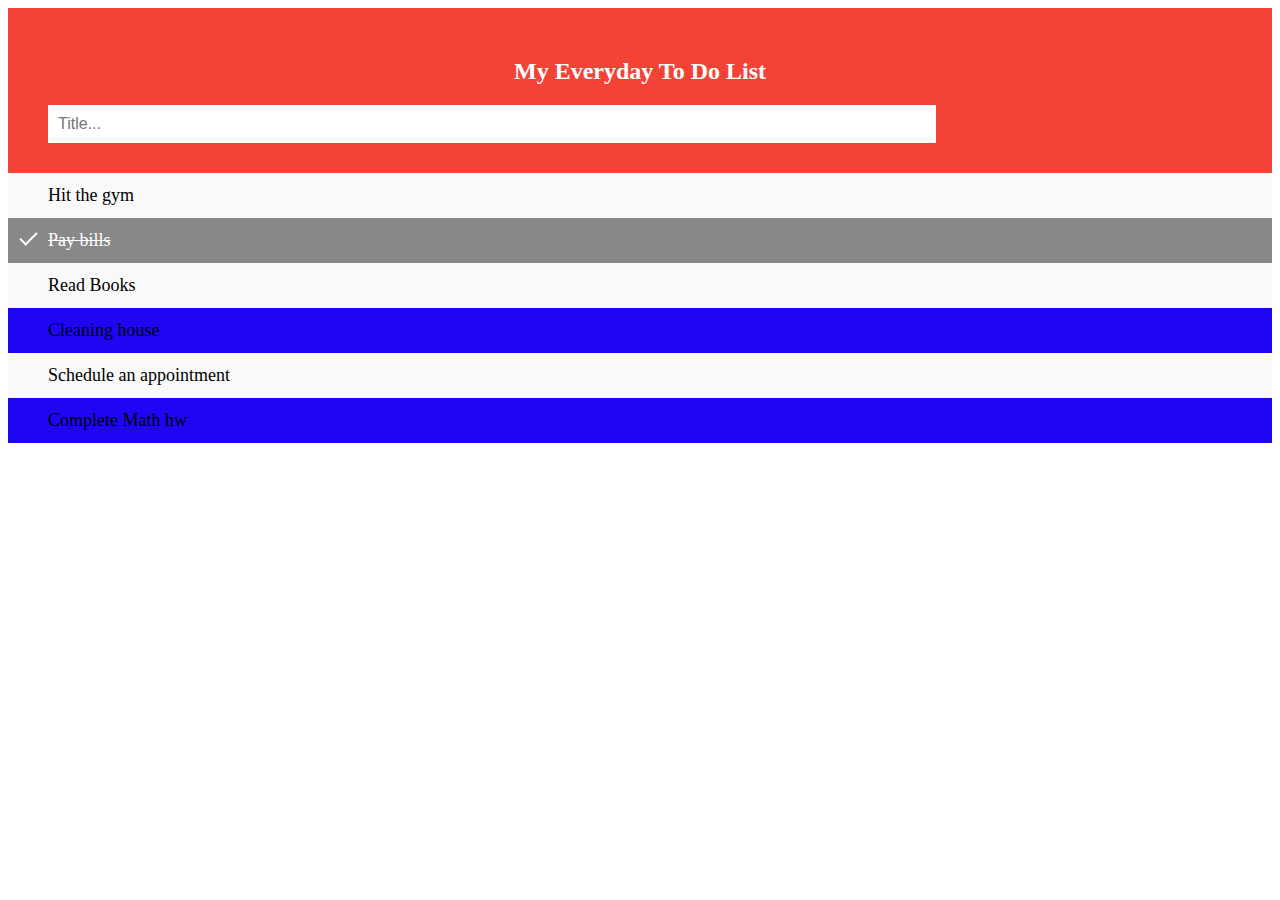
==== index.html @ 6318c952 "Website layout and styling (#2)" ====
<!DOCTYPE html>
<html lang="en">
  <head>
    <meta charset="UTF-8" />
    <meta http-equiv="X-UA-Compatible" content="IE=edge" />
    <meta name="viewport" content="width=device-width, initial-scale=1.0" />
    <link rel="stylesheet" href="style.css" />
    <title>Task Management App</title>
  </head>
  <body>
    <div id="myDIV" class="header">
      <h2>My Everyday To Do List</h2>
      <input type="text" id="myInput" placeholder="Title..." />
    </div>

    <ul id="myUL">
      <li>Hit the gym</li>
      <li class="checked">Pay bills</li>
      <li>Read Books</li>
      <li>Cleaning house</li>
      <li>Schedule an appointment</li>
      <li>Complete Math hw</li>
    </ul>
  </body>
</html>
---- style.css ----
* {
  box-sizing: border-box;
}

/* Remove margins and padding from the list */
ul {
  margin: 0;
  padding: 0;
}

/* Style the list items */
ul li {
  cursor: pointer;
  position: relative;
  padding: 12px 8px 12px 40px;
  background: rgb(30, 6, 245);
  font-size: 18px;
  transition: 0.2s;

  /* make the list items unselectable */
  -webkit-user-select: none;
  -moz-user-select: none;
  -ms-user-select: none;
  user-select: none;
}

/* Set all odd list items to a different color (zebra-stripes) */
ul li:nth-child(odd) {
  background: #f9f9f9;
}

/* Darker background-color on hover */
ul li:hover {
  background: #ddd;
}

/* When clicked on, add a background color and strike out text */
ul li.checked {
  background: #888;
  color: #fff;
  text-decoration: line-through;
}

/* Add a "checked" mark when clicked on */
ul li.checked::before {
  content: "";
  position: absolute;
  border-color: #fff;
  border-style: solid;
  border-width: 0 2px 2px 0;
  top: 10px;
  left: 16px;
  transform: rotate(45deg);
  height: 15px;
  width: 7px;
}

/* Style the close button */
.close {
  position: absolute;
  right: 0;
  top: 0;
  padding: 12px 16px 12px 16px;
}

.close:hover {
  background-color: #f44336;
  color: white;
}

/* Style the header */
.header {
  background-color: #f44336;
  padding: 30px 40px;
  color: white;
  text-align: center;
}

/* Clear floats after the header */
.header:after {
  content: "";
  display: table;
  clear: both;
}

/* Style the input */
input {
  margin: 0;
  border: none;
  border-radius: 0;
  width: 75%;
  padding: 10px;
  float: left;
  font-size: 16px;
}

/* Style the "Add" button */
.addBtn {
  padding: 10px;
  width: 25%;
  background: #d9d9d9;
  color: #555;
  float: left;
  text-align: center;
  font-size: 16px;
  cursor: pointer;
  transition: 0.3s;
  border-radius: 0;
}

.addBtn:hover {
  background-color: #bbb;
}
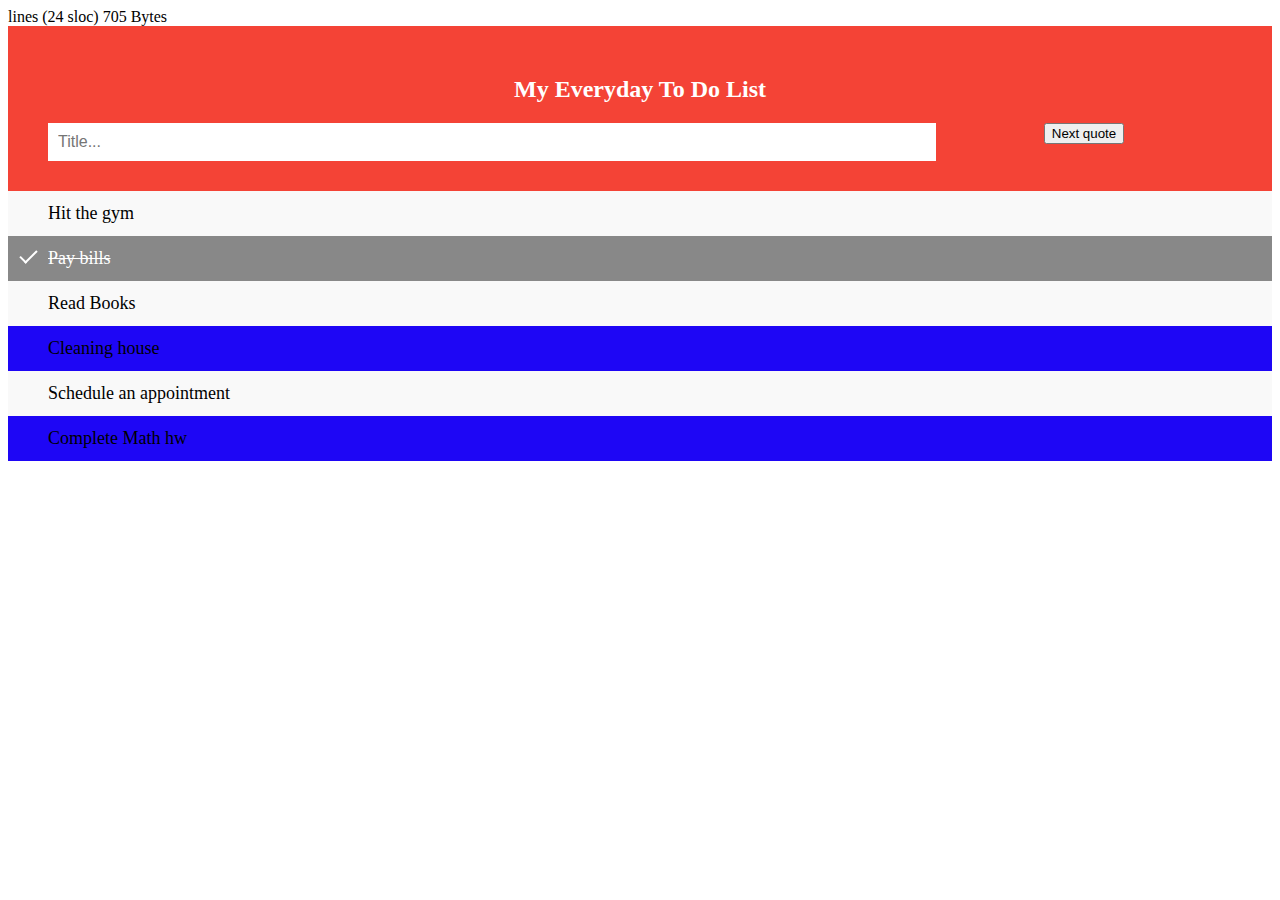
==== commit 7714c62e: "added necessary html code for js file" ====
--- a/index.html
+++ b/index.html
@@ -1,3 +1,4 @@
+lines (24 sloc)  705 Bytes  
 <!DOCTYPE html>
 <html lang="en">
   <head>
@@ -5,12 +6,18 @@
     <meta http-equiv="X-UA-Compatible" content="IE=edge" />
     <meta name="viewport" content="width=device-width, initial-scale=1.0" />
     <link rel="stylesheet" href="style.css" />
+    
     <title>Task Management App</title>
   </head>
   <body>
     <div id="myDIV" class="header">
       <h2>My Everyday To Do List</h2>
       <input type="text" id="myInput" placeholder="Title..." />
+
+  
+        <span class="quote" id="quote"></span>
+        <p class="author" id="author"></p>
+      <button class="next" onclick="getNewQuote()">Next quote</button>
     </div>
 
     <ul id="myUL">
@@ -21,5 +28,9 @@
       <li>Schedule an appointment</li>
       <li>Complete Math hw</li>
     </ul>
+
+    <script src="hackathon.js"></script>
   </body>
 </html>
+
+
--- a/style.css
+++ b/style.css
@@ -1,4 +1,4 @@
-* {
+*{
   box-sizing: border-box;
 }
 
@@ -43,7 +43,7 @@
 
 /* Add a "checked" mark when clicked on */
 ul li.checked::before {
-  content: "";
+  content: '';
   position: absolute;
   border-color: #fff;
   border-style: solid;
@@ -111,3 +111,4 @@
 .addBtn:hover {
   background-color: #bbb;
 }
+
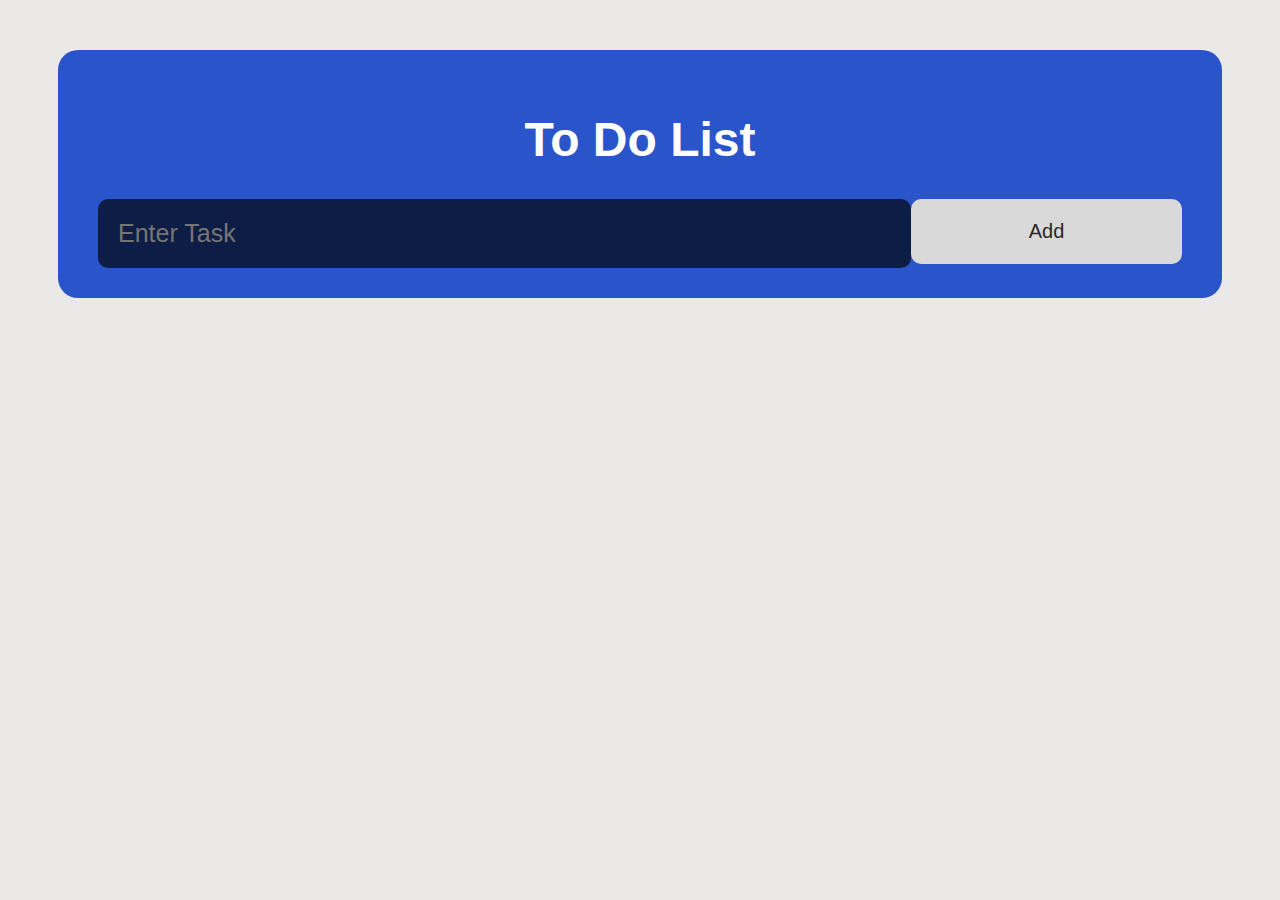
==== commit 841c936e: "added the to do list" ====
--- a/index.html
+++ b/index.html
@@ -1,4 +1,3 @@
-lines (24 sloc)  705 Bytes  
 <!DOCTYPE html>
 <html lang="en">
   <head>
@@ -6,31 +5,17 @@
     <meta http-equiv="X-UA-Compatible" content="IE=edge" />
     <meta name="viewport" content="width=device-width, initial-scale=1.0" />
     <link rel="stylesheet" href="style.css" />
-    
     <title>Task Management App</title>
   </head>
   <body>
     <div id="myDIV" class="header">
-      <h2>My Everyday To Do List</h2>
-      <input type="text" id="myInput" placeholder="Title..." />
-
-  
-        <span class="quote" id="quote"></span>
-        <p class="author" id="author"></p>
-      <button class="next" onclick="getNewQuote()">Next quote</button>
+      <h1>To Do List</h1>
+      <input type="text" id="myInput" placeholder="Enter Task" />
+      <span onclick="newelement()" class="addBtn">Add</span>
     </div>
-
-    <ul id="myUL">
-      <li>Hit the gym</li>
-      <li class="checked">Pay bills</li>
-      <li>Read Books</li>
-      <li>Cleaning house</li>
-      <li>Schedule an appointment</li>
-      <li>Complete Math hw</li>
-    </ul>
-
-    <script src="hackathon.js"></script>
+    <div class="to-do-list">
+      <ul id="user-list"></ul>
+    </div>
+    <script src="script.js"></script>
   </body>
 </html>
-
-
--- a/style.css
+++ b/style.css
@@ -1,7 +1,9 @@
-*{
+* {
   box-sizing: border-box;
+  font-family: "poppins", sans-serif;
+  background-color: rgb(235, 232, 232);
 }
-
+/* Just to check whether i can make changes or not */
 /* Remove margins and padding from the list */
 ul {
   margin: 0;
@@ -13,9 +15,11 @@
   cursor: pointer;
   position: relative;
   padding: 12px 8px 12px 40px;
-  background: rgb(30, 6, 245);
+  background: rgb(255, 255, 255);
   font-size: 18px;
   transition: 0.2s;
+  list-style-type: none;
+  padding: 12px;
 
   /* make the list items unselectable */
   -webkit-user-select: none;
@@ -24,14 +28,15 @@
   user-select: none;
 }
 
-/* Set all odd list items to a different color (zebra-stripes) */
-ul li:nth-child(odd) {
-  background: #f9f9f9;
+.to-do-list {
+  margin: 0px 50px;
 }
-
+.to-do-list ul {
+  text-align: center;
+}
 /* Darker background-color on hover */
 ul li:hover {
-  background: #ddd;
+  background: #2a55ca;
 }
 
 /* When clicked on, add a background color and strike out text */
@@ -43,39 +48,46 @@
 
 /* Add a "checked" mark when clicked on */
 ul li.checked::before {
-  content: '';
+  content: "";
   position: absolute;
-  border-color: #fff;
+  border-color: rgb(34, 255, 0);
   border-style: solid;
   border-width: 0 2px 2px 0;
   top: 10px;
-  left: 16px;
+  left: 10px;
   transform: rotate(45deg);
   height: 15px;
   width: 7px;
 }
 
 /* Style the close button */
-.close {
+.close_bar {
   position: absolute;
   right: 0;
   top: 0;
   padding: 12px 16px 12px 16px;
+  background-color: #000000;
+  color: rgb(255, 255, 255);
 }
 
-.close:hover {
+.close_bar:hover {
   background-color: #f44336;
-  color: white;
+  color: rgb(0, 0, 0);
 }
 
 /* Style the header */
 .header {
-  background-color: #f44336;
+  background-color: #2a55ca;
   padding: 30px 40px;
   color: white;
   text-align: center;
+  border-radius: 20px;
+  margin: 50px;
 }
-
+.header h1 {
+  background-color: #2a55ca;
+  font-size: 3rem;
+}
 /* Clear floats after the header */
 .header:after {
   content: "";
@@ -87,28 +99,32 @@
 input {
   margin: 0;
   border: none;
-  border-radius: 0;
+  border-radius: 10px;
   width: 75%;
-  padding: 10px;
+  padding: 20px;
   float: left;
-  font-size: 16px;
+  font-size: 25px;
+  color: rgb(255, 255, 255);
+  background-color: rgba(0, 0, 0, 0.658);
 }
 
 /* Style the "Add" button */
 .addBtn {
-  padding: 10px;
+  padding: 20px;
   width: 25%;
+  height: 65px;
   background: #d9d9d9;
-  color: #555;
+  color: rgb(41, 39, 39);
   float: left;
-  text-align: center;
-  font-size: 16px;
+  display: flex;
+  justify-content: center;
+  align-items: center;
+  font-size: 20px;
   cursor: pointer;
   transition: 0.3s;
-  border-radius: 0;
+  border-radius: 10px;
 }
 
 .addBtn:hover {
   background-color: #bbb;
 }
-
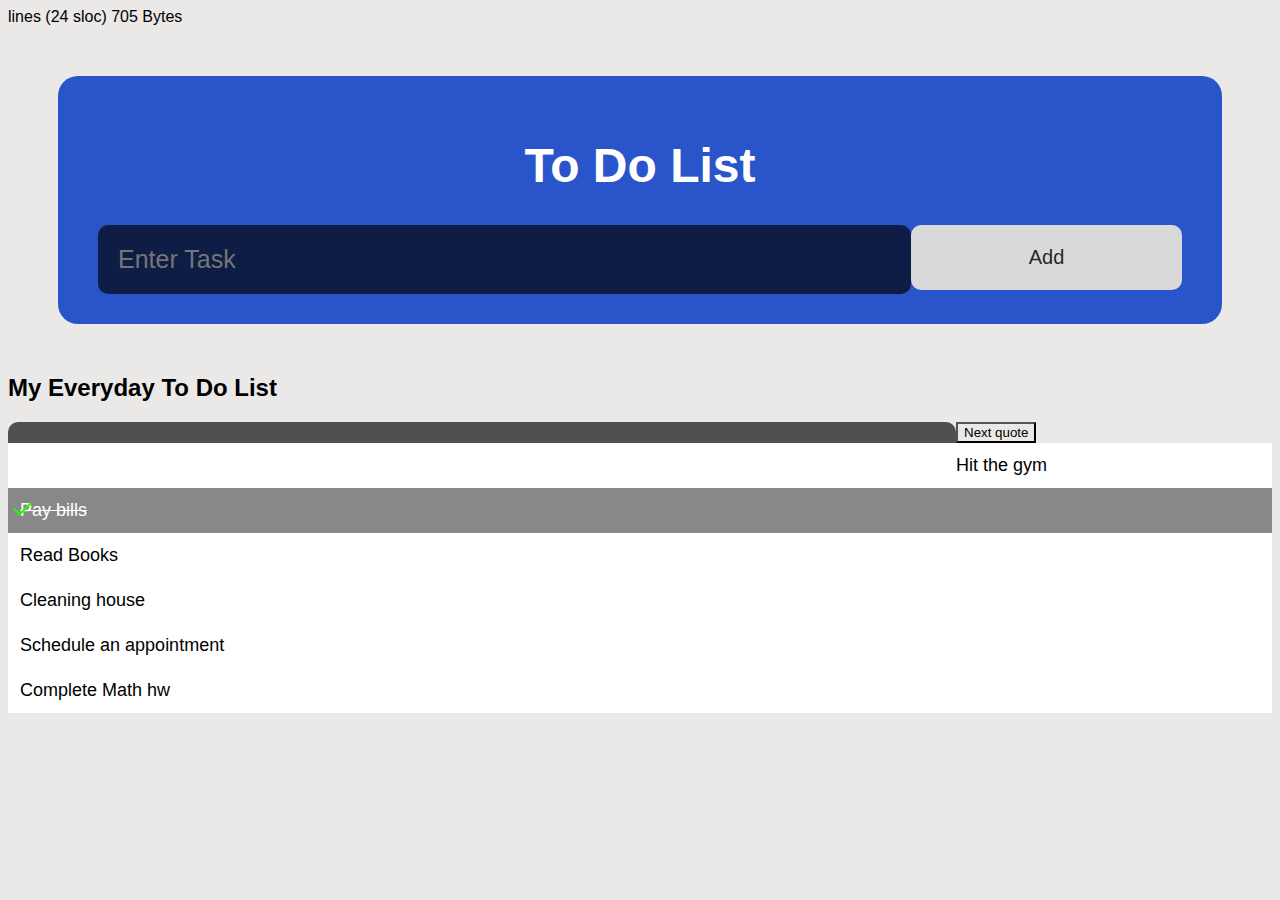
==== commit 57abd75d: "Merge branch 'main' of https://github.com/bigdog765/hackathon-2022" ====
--- a/index.html
+++ b/index.html
@@ -1,3 +1,4 @@
+lines (24 sloc)  705 Bytes  
 <!DOCTYPE html>
 <html lang="en">
   <head>
@@ -5,6 +6,7 @@
     <meta http-equiv="X-UA-Compatible" content="IE=edge" />
     <meta name="viewport" content="width=device-width, initial-scale=1.0" />
     <link rel="stylesheet" href="style.css" />
+    
     <title>Task Management App</title>
   </head>
   <body>
@@ -16,6 +18,26 @@
     <div class="to-do-list">
       <ul id="user-list"></ul>
     </div>
+    
+      <h2>My Everyday To Do List</h2>
+      <input type="text" id="myInput" placeholder="Title..." />
+      
+        <span class="quote" id="quote"></span>
+        <p class="author" id="author"></p>
+      <button class="next" onclick="getNewQuote()">Next quote</button>
+    </div>
+
+    <ul id="myUL">
+      <li>Hit the gym</li>
+      <li class="checked">Pay bills</li>
+      <li>Read Books</li>
+      <li>Cleaning house</li>
+      <li>Schedule an appointment</li>
+      <li>Complete Math hw</li>
+    </ul>
     <script src="script.js"></script>
+    <script src="hackathon.js"></script>
   </body>
 </html>
+
+
--- a/style.css
+++ b/style.css
@@ -1,9 +1,9 @@
-* {
+*{
   box-sizing: border-box;
   font-family: "poppins", sans-serif;
   background-color: rgb(235, 232, 232);
 }
-/* Just to check whether i can make changes or not */
+
 /* Remove margins and padding from the list */
 ul {
   margin: 0;
@@ -48,7 +48,7 @@
 
 /* Add a "checked" mark when clicked on */
 ul li.checked::before {
-  content: "";
+  content: '';
   position: absolute;
   border-color: rgb(34, 255, 0);
   border-style: solid;
@@ -128,3 +128,4 @@
 .addBtn:hover {
   background-color: #bbb;
 }
+
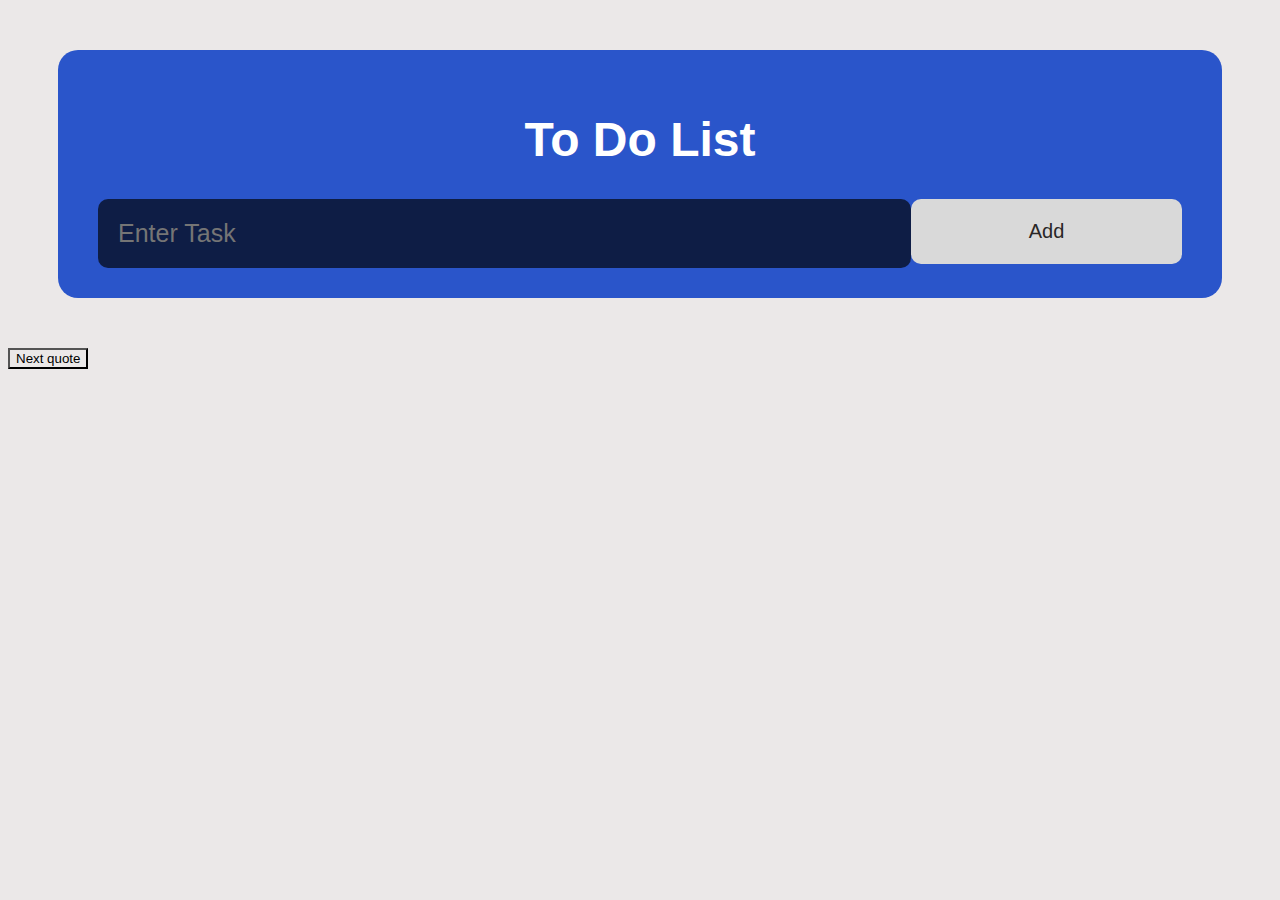
==== commit 4a14dfe8: "fixed ovelapping" ====
--- a/index.html
+++ b/index.html
@@ -1,4 +1,4 @@
-lines (24 sloc)  705 Bytes  
+ 
 <!DOCTYPE html>
 <html lang="en">
   <head>
@@ -19,22 +19,14 @@
       <ul id="user-list"></ul>
     </div>
     
-      <h2>My Everyday To Do List</h2>
-      <input type="text" id="myInput" placeholder="Title..." />
       
+
         <span class="quote" id="quote"></span>
         <p class="author" id="author"></p>
       <button class="next" onclick="getNewQuote()">Next quote</button>
     </div>
 
-    <ul id="myUL">
-      <li>Hit the gym</li>
-      <li class="checked">Pay bills</li>
-      <li>Read Books</li>
-      <li>Cleaning house</li>
-      <li>Schedule an appointment</li>
-      <li>Complete Math hw</li>
-    </ul>
+    
     <script src="script.js"></script>
     <script src="hackathon.js"></script>
   </body>
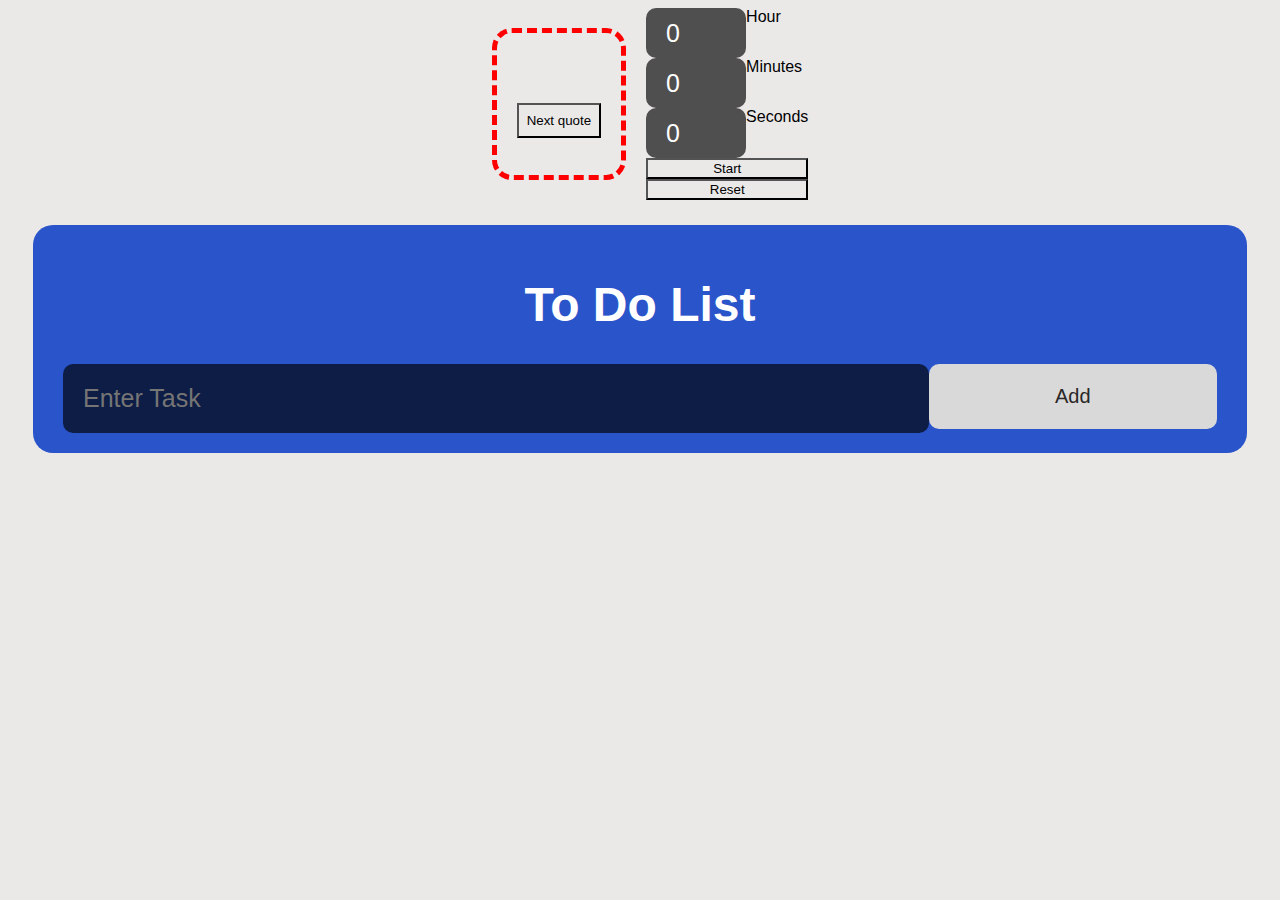
==== commit 7bbf6751: "to-do list, timer, and all styling finished" ====
--- a/index.html
+++ b/index.html
@@ -1,4 +1,3 @@
- 
 <!DOCTYPE html>
 <html lang="en">
   <head>
@@ -6,10 +5,57 @@
     <meta http-equiv="X-UA-Compatible" content="IE=edge" />
     <meta name="viewport" content="width=device-width, initial-scale=1.0" />
     <link rel="stylesheet" href="style.css" />
-    
+
     <title>Task Management App</title>
   </head>
   <body>
+    <div class="Quotes-timer">
+      <!--Quotes section starts-->
+      <div class="quotes">
+        <span class="quote" id="quote"></span>
+        <p class="author" id="author"></p>
+        <button class="next" onclick="getNewQuote()">Next quote</button>
+      </div>
+      <!--Timer section starts-->
+
+      <div class="timer">
+        <div id="container">
+          <label id="hour-label" class="label"
+            >Hour
+            <input
+              id="hour"
+              type="number"
+              max="99"
+              min="0"
+              value="0"
+              class="time"
+          /></label>
+          <label id="min-label" class="label">
+            Minutes
+            <input
+              id="minute"
+              type="number"
+              max="60"
+              min="0"
+              value="0"
+              class="time"
+          /></label>
+          <label id="sec-label" class="label">
+            Seconds
+            <input
+              id="sec"
+              type="number"
+              max="60"
+              min="0"
+              value="0"
+              class="time"
+          /></label>
+          <button id="start" class="btn">Start</button>
+          <button id="reset" class="btn">Reset</button>
+        </div>
+      </div>
+    </div>
+    <!--To do list start-->
     <div id="myDIV" class="header">
       <h1>To Do List</h1>
       <input type="text" id="myInput" placeholder="Enter Task" />
@@ -18,18 +64,8 @@
     <div class="to-do-list">
       <ul id="user-list"></ul>
     </div>
-    
-      
 
-        <span class="quote" id="quote"></span>
-        <p class="author" id="author"></p>
-      <button class="next" onclick="getNewQuote()">Next quote</button>
-    </div>
-
-    
     <script src="script.js"></script>
     <script src="hackathon.js"></script>
   </body>
 </html>
-
-
--- a/style.css
+++ b/style.css
@@ -1,10 +1,30 @@
-*{
+* {
   box-sizing: border-box;
   font-family: "poppins", sans-serif;
   background-color: rgb(235, 232, 232);
 }
 
 /* Remove margins and padding from the list */
+.Quotes-timer {
+  display: flex;
+  flex-direction: row;
+  justify-content: center;
+}
+.quotes {
+  margin: 20px;
+  display: flex;
+  flex-direction: column;
+  justify-content: center;
+  align-items: center;
+  top: 0;
+  border: 5px dashed red;
+  border-radius: 20px;
+  padding: 10px 20px;
+}
+.next {
+  padding: 8px;
+}
+
 ul {
   margin: 0;
   padding: 0;
@@ -48,7 +68,7 @@
 
 /* Add a "checked" mark when clicked on */
 ul li.checked::before {
-  content: '';
+  content: "";
   position: absolute;
   border-color: rgb(34, 255, 0);
   border-style: solid;
@@ -78,11 +98,11 @@
 /* Style the header */
 .header {
   background-color: #2a55ca;
-  padding: 30px 40px;
+  padding: 20px 30px;
   color: white;
   text-align: center;
   border-radius: 20px;
-  margin: 50px;
+  margin: 25px;
 }
 .header h1 {
   background-color: #2a55ca;
@@ -129,3 +149,13 @@
   background-color: #bbb;
 }
 
+/* timer styling */
+.label input {
+  width: 100px;
+  height: 50px;
+}
+
+#container {
+  display: flex;
+  flex-direction: column;
+}
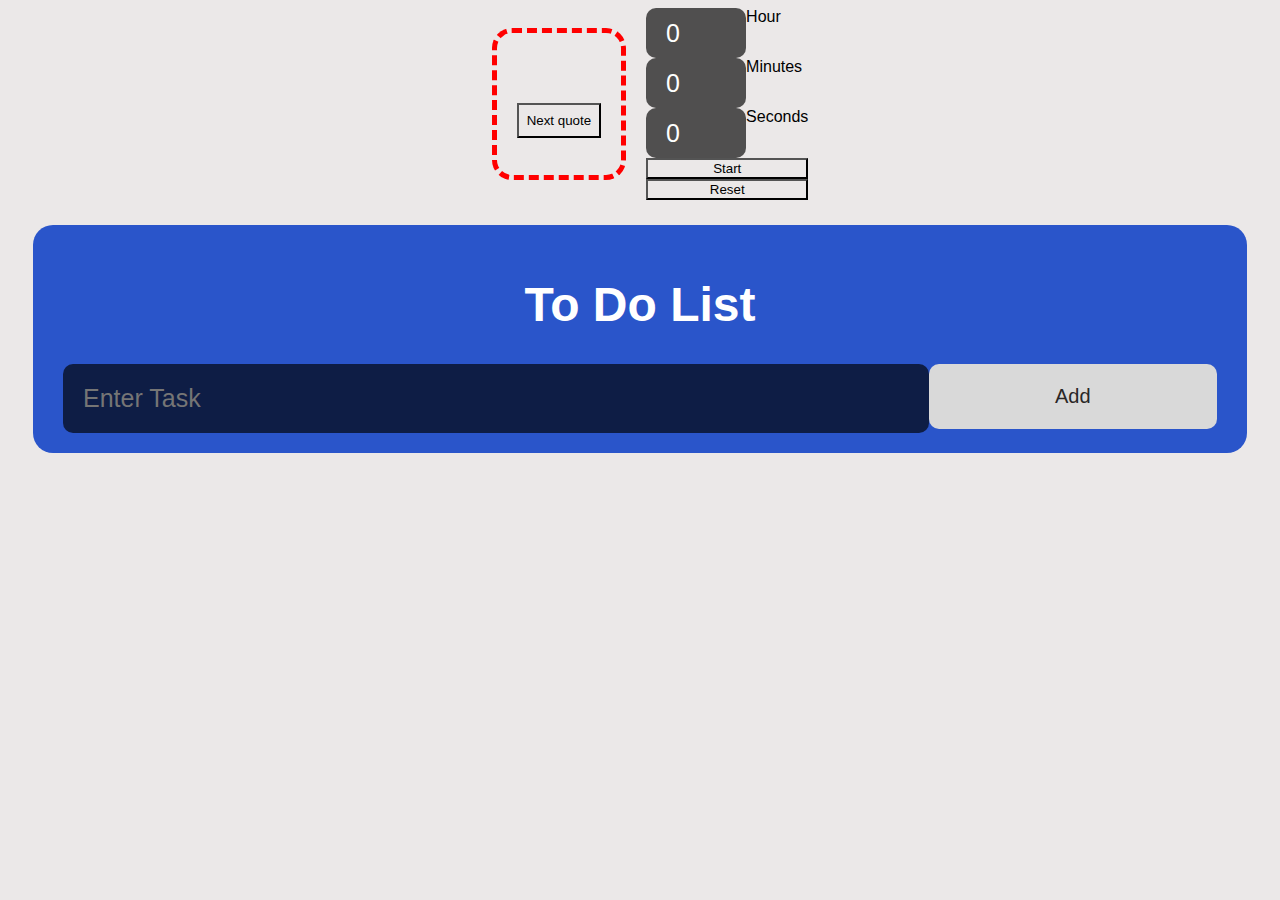
==== commit ce1d8f4e: "Merge branch 'main' of https://github.com/bigdog765/hackathon-2022" ====
--- a/index.html
+++ b/index.html
@@ -12,7 +12,7 @@
     <div class="Quotes-timer">
       <!--Quotes section starts-->
       <div class="quotes">
-        <span class="quote" id="quote"></span>
+        <span class="quote" id="quote"> </span>
         <p class="author" id="author"></p>
         <button class="next" onclick="getNewQuote()">Next quote</button>
       </div>
@@ -65,7 +65,7 @@
       <ul id="user-list"></ul>
     </div>
 
-    <script src="script.js"></script>
-    <script src="hackathon.js"></script>
+    <script src="list.js"></script>
+    <script src="quotes.js"></script>
   </body>
 </html>
